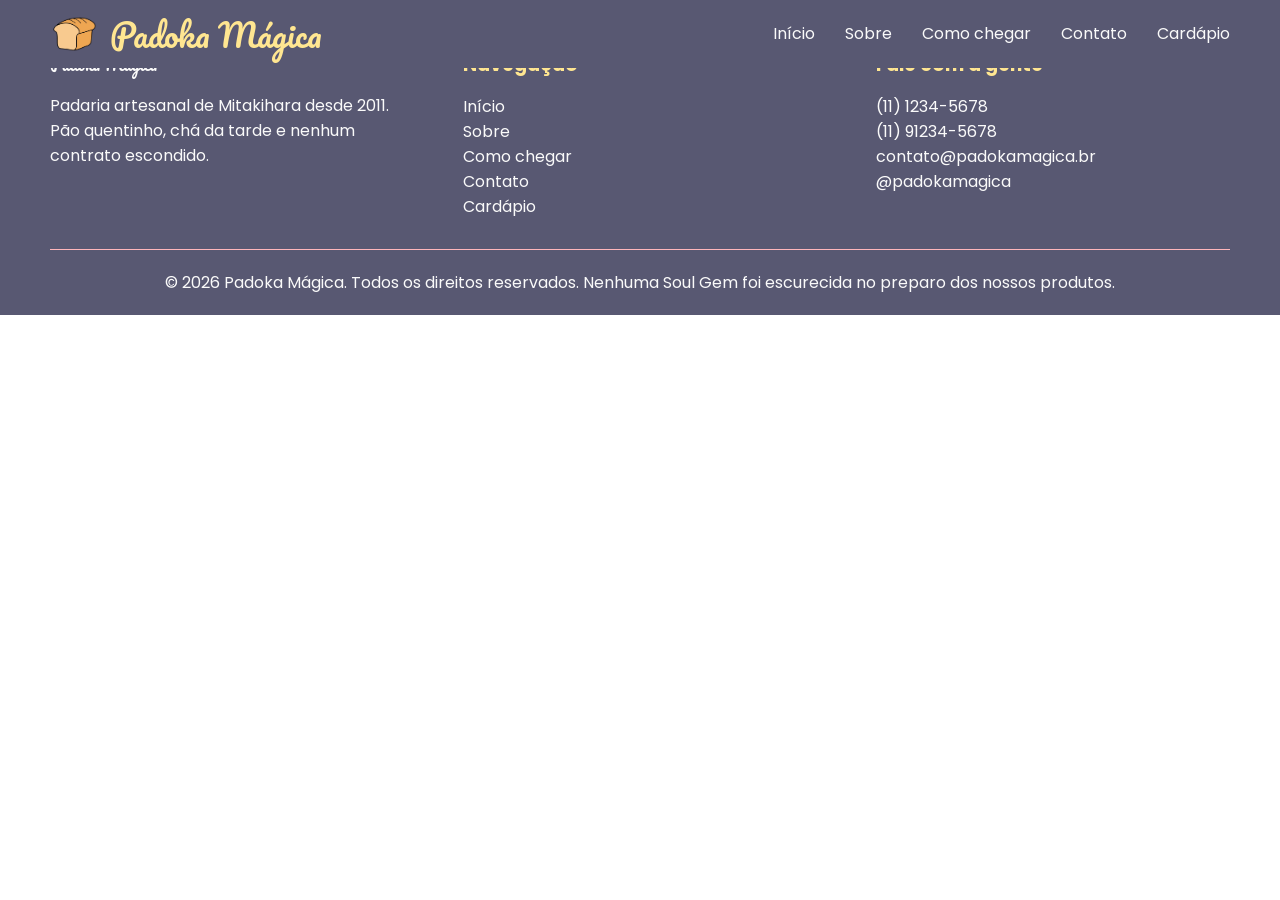
==== cardapio.html @ c503909c "padoka magica e as musicas" ====
<!DOCTYPE html>
<html lang="pt-BR">

<head>
    <meta charset="UTF-8">
    <meta name="viewport" content="width=device-width, initial-scale=1.0">
    <title>Cardápio</title>
    <link rel="stylesheet" href="./css/cardapio.css" />
    <link rel="shortcut icon" href="assets/img/LogoImage.png" type="image/png" />
</head>

<body>

    <header id="header" class="header">
        <a href="./index.html#hero" class="logoContainer">
            <img src="./assets/img/LogoImage (1).png" alt="Logo da Padoka Mágica" class="" />
            <h1>Padoka Mágica</h1>
        </a>
        <nav class="navigation">
            <a href="./index.html#hero">Início</a>
            <a href="./index.html#historia">Sobre</a>
            <a href="./index.html#comoChegar">Como chegar</a>
            <a href="./index.html#contato">Contato</a>
            <a href="./cardapio.html">Cardápio</a>
        </nav>
    </header>

    <main>

    </main>

    <footer id="footer" class="footer">
        <div class="footerContainer">
            <div class="footerColuna">
                <p class="footerLogo">Padoka Mágica</p>
                <p>
                    Padaria artesanal de Mitakihara desde 2011. Pão quentinho, chá da
                    tarde e nenhum contrato escondido.
                </p>
            </div>
            <div class="footerColuna">
                <h3>Navegação</h3>
                <a href="./index.html#hero">Início</a>
                <a href="./index.html#historia">Sobre</a>
                <a href="./index.html#comoChegar">Como chegar</a>
                <a href="./index.html#contato">Contato</a>
                <a href="./cardapio.html">Cardápio</a>
            </div>
            <div class="footerColuna">
                <h3>Fale com a gente</h3>
                <p>(11) 1234-5678</p>
                <p>(11) 91234-5678</p>
                <p>contato@padokamagica.br</p>
                <p>@padokamagica</p>
            </div>
        </div>
        <div class="copyright">
            <p>
                &copy; 2026 Padoka Mágica. Todos os direitos reservados. Nenhuma Soul
                Gem foi escurecida no preparo dos nossos produtos.
            </p>
        </div>
    </footer>

</body>

</html>
---- css/cardapio.css ----
@import url(./layout.css);
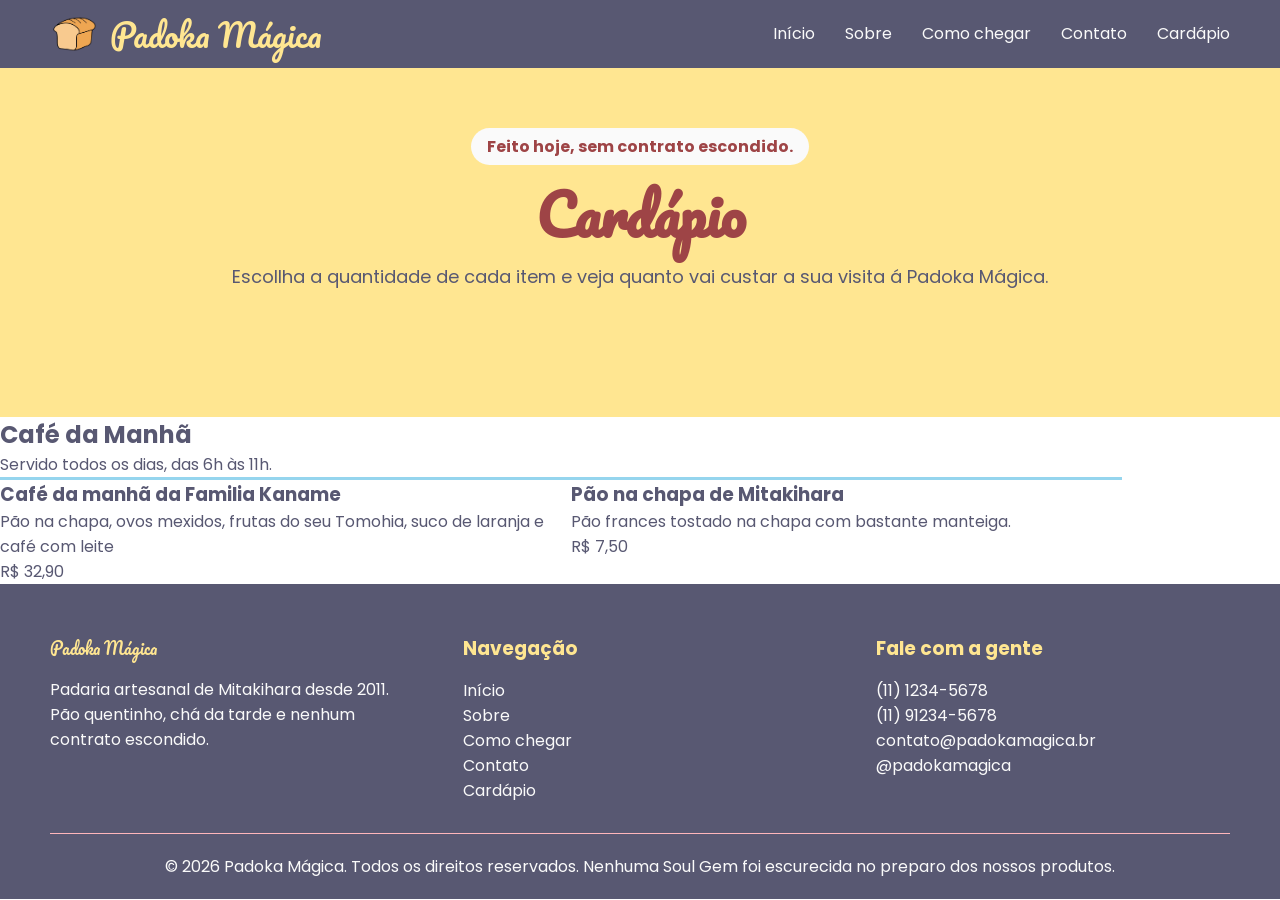
==== commit 83a0c12b: "começamos a fazer os itens no catalogo" ====
--- a/cardapio.html
+++ b/cardapio.html
@@ -25,7 +25,37 @@
         </nav>
     </header>
 
-    <main>
+    <main id="content" class="content">
+        <section id="cardapiotopo" class="cardapiotopo">
+            <p class="cardapiotag">Feito hoje, sem contrato escondido.</p>
+            <h1 class="cardapiotitulo">Cardápio</h1>
+            <p class="cardapiosubtitulo">Escollha a quantidade de cada item e veja quanto vai custar a sua visita á
+                Padoka Mágica.</p>
+
+        </section>
+        <form id="formCardapio" class="cardapioConteudo" action="#">
+            <div class="listaCategorias">
+                <section id="cafeDaManha" class="categoria">
+                    <div class="categoriaCabeçalho">
+                        <h2>Café da Manhã</h2>
+                        <p> Servido todos os dias, das 6h às 11h.</p>
+                    </div>
+                    <div class="listaItens">
+                        <div class="item">
+                            <h3>Café da manhã da Familia Kaname</h3>
+                            <p>Pão na chapa, ovos mexidos, frutas do seu Tomohia, suco de laranja e café com leite</p>
+                            <p class="itemPreco">R$ 32,90</p>
+                        </div>
+
+                        <div class="item">
+                            <h3>Pão na chapa de Mitakihara</h3>
+                            <p>Pão frances tostado na chapa com bastante manteiga.</p>
+                            <p class="itemPreco">R$ 7,50</p>
+                        </div>
+                    </div>
+                </section>
+            </div>
+        </form>
 
     </main>
 
--- a/css/cardapio.css
+++ b/css/cardapio.css
@@ -1,3 +1,53 @@
 @import url(./layout.css);
 
+.cardapiotopo {
+    background-color: var(--cor-amarela);
+    text-align: center;
+    padding: calc(var(--altura-header) + 60px);
+}
 
+.cardapiotag {
+    background-color: var(--cor-branca);
+    color: var(--cor-vermelho);
+    font-weight: bold;
+
+    width: fit-content;
+    margin: auto;
+    padding: 6px 16px;
+    border-radius: 20px;
+}
+
+.cardapiotitulo {
+    color: var(--cor-vermelho);
+
+    font-family: 'Fonte Titulo';
+    font-size: 56px;
+}
+
+.cardapiosubtitulo {
+    font-size: large;
+    margin: auto;
+}
+
+.cardapioConteudo {
+    display: flex;
+    align-items: flex-start;
+}
+
+.listaCategorias {
+    display: flex;
+    flex-direction: column;
+}
+
+.categoriaCabeçalho {
+    border-bottom: 3px solid var(--cor-azul);
+}
+
+.listaItens {
+    display: flex;
+    gap: 20px;
+}
+
+.item {
+    width: 50%;
+}
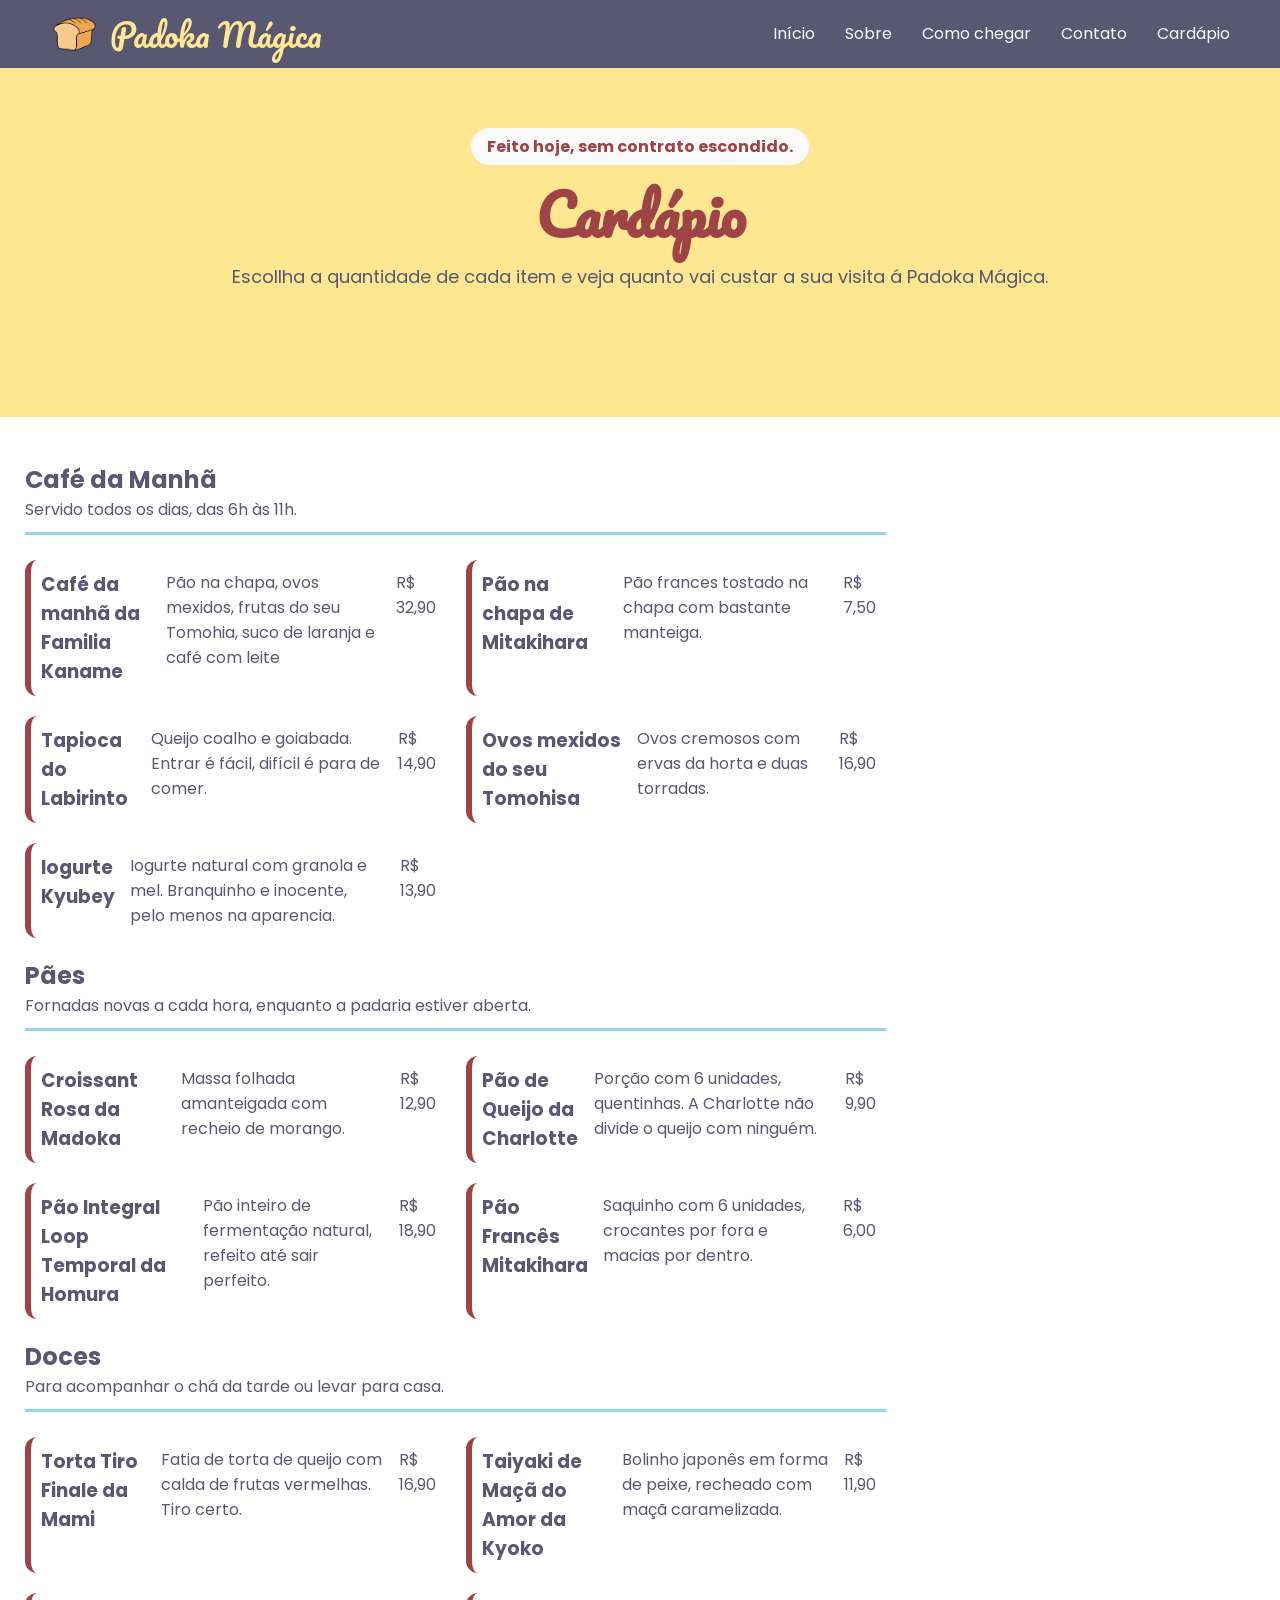
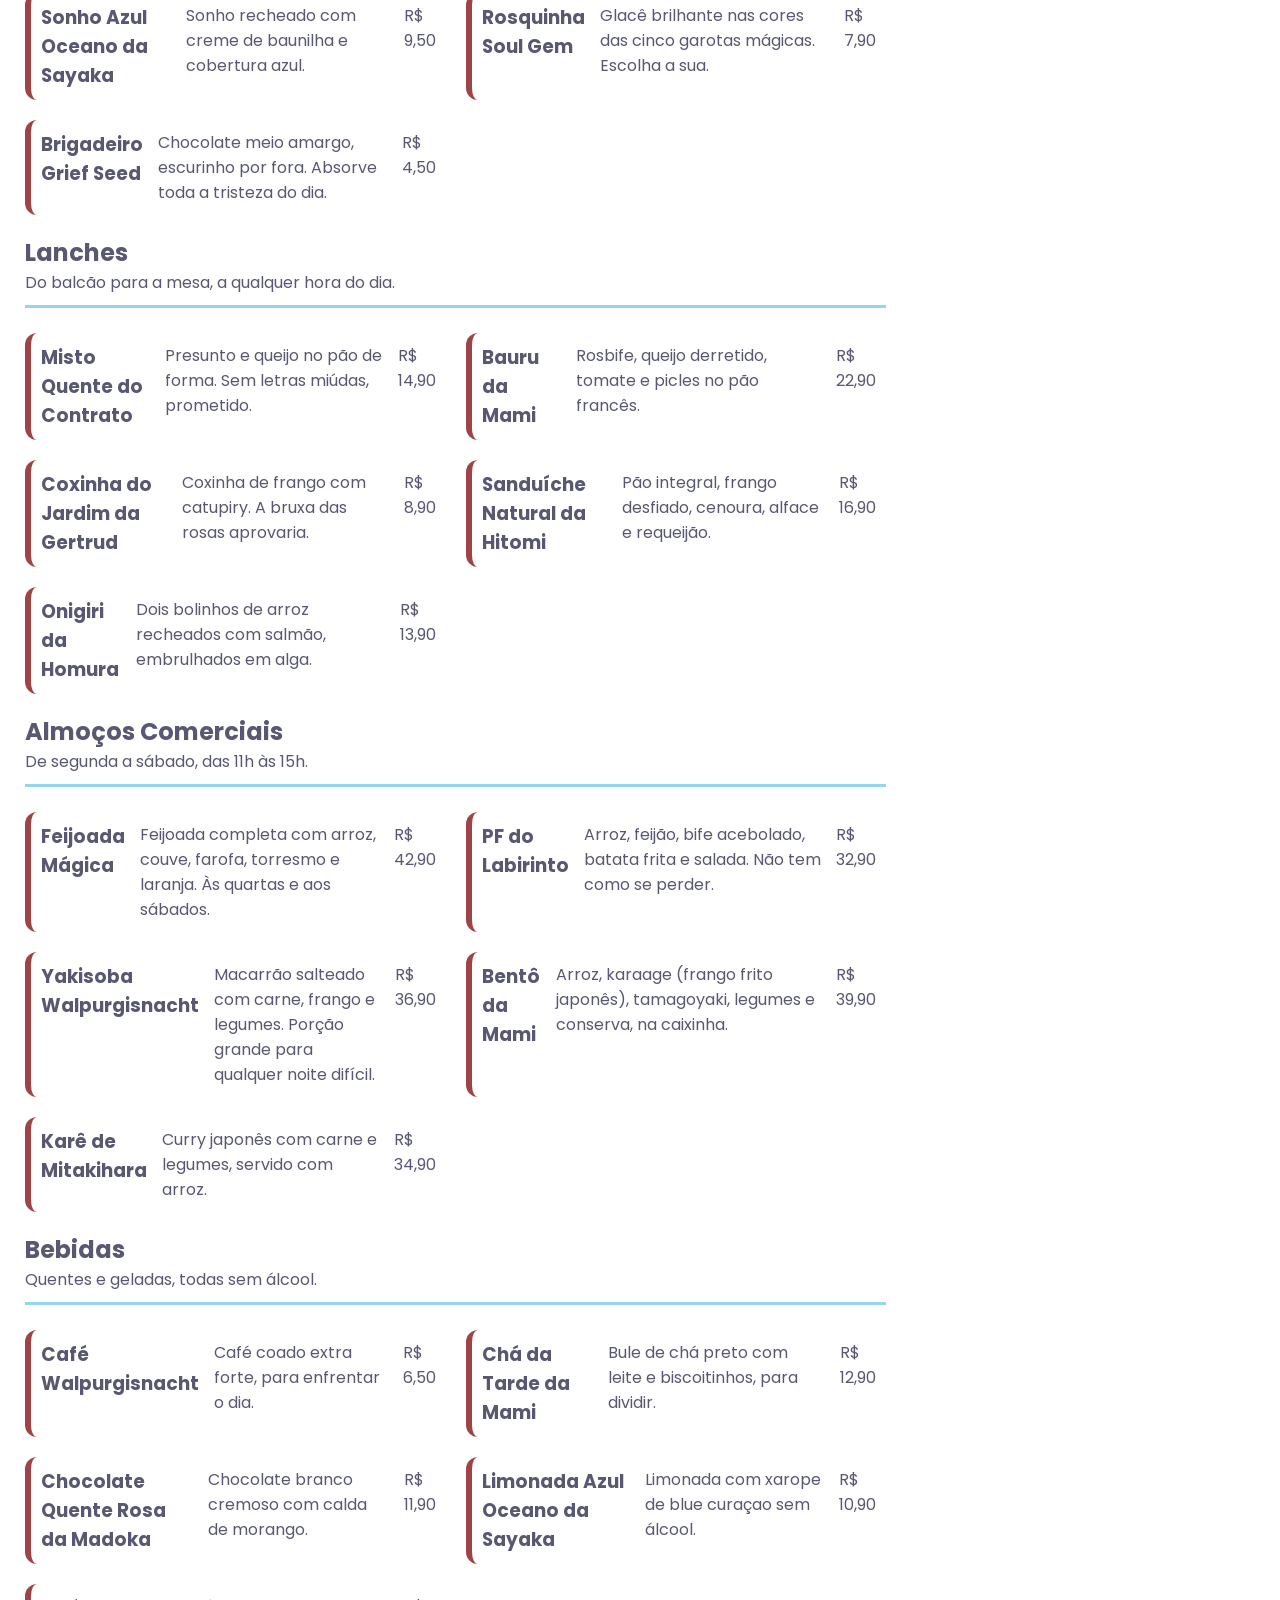
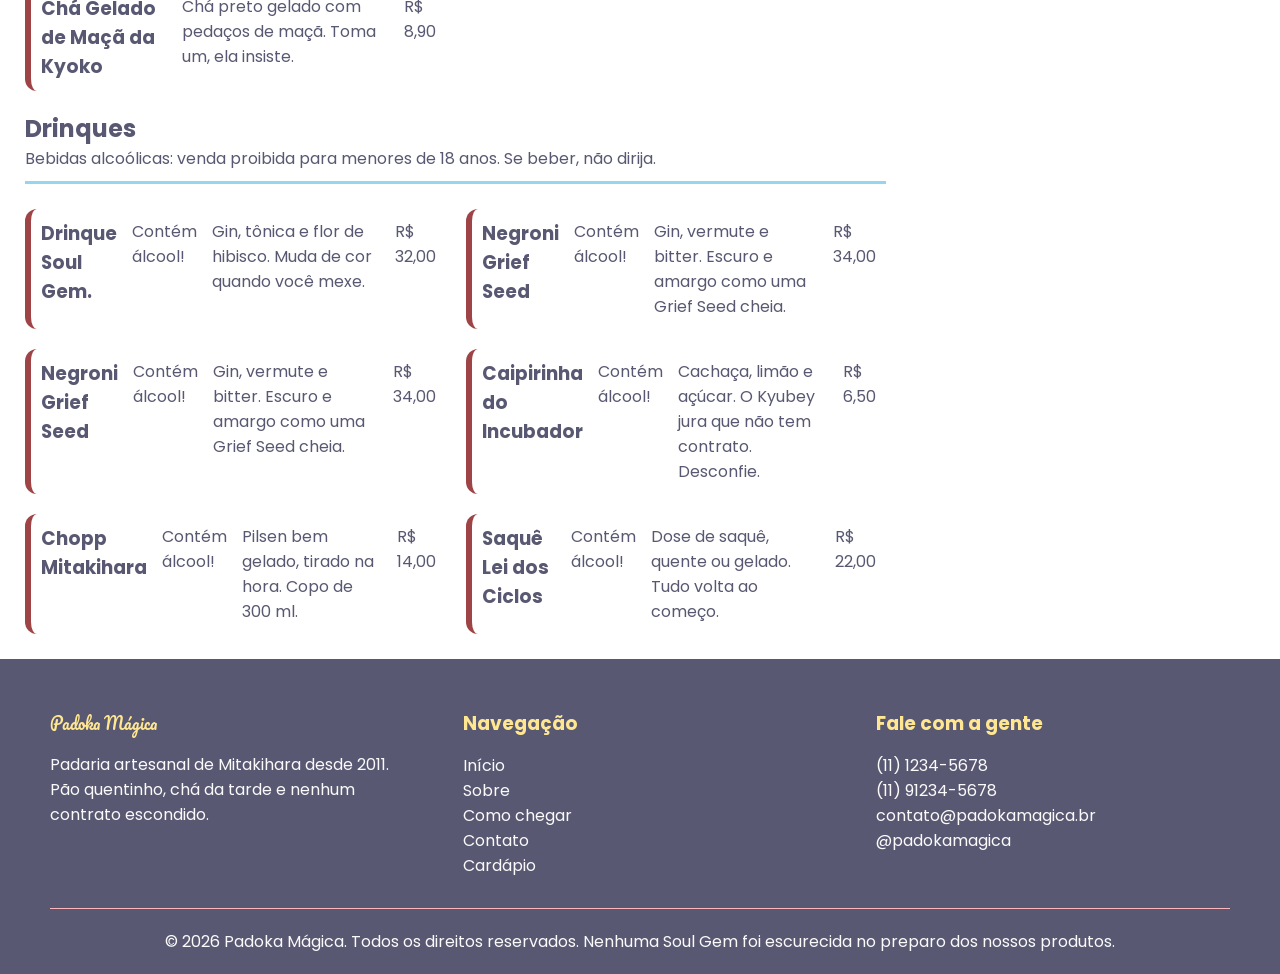
==== commit fe833c82: "catalogo denovo kkk" ====
--- a/cardapio.html
+++ b/cardapio.html
@@ -35,6 +35,8 @@
         </section>
         <form id="formCardapio" class="cardapioConteudo" action="#">
             <div class="listaCategorias">
+
+                <!--** CAFÉ DA MANHA AQUI **-->
                 <section id="cafeDaManha" class="categoria">
                     <div class="categoriaCabeçalho">
                         <h2>Café da Manhã</h2>
@@ -42,18 +44,284 @@
                     </div>
                     <div class="listaItens">
                         <div class="item">
-                            <h3>Café da manhã da Familia Kaname</h3>
-                            <p>Pão na chapa, ovos mexidos, frutas do seu Tomohia, suco de laranja e café com leite</p>
+                            <h3 class="itemNome">Café da manhã da Familia Kaname</h3>
+                            <p class="itemDescricao">Pão na chapa, ovos mexidos, frutas do seu Tomohia, suco de laranja e café com leite</p>
                             <p class="itemPreco">R$ 32,90</p>
                         </div>
 
                         <div class="item">
-                            <h3>Pão na chapa de Mitakihara</h3>
-                            <p>Pão frances tostado na chapa com bastante manteiga.</p>
+                            <h3 class="itemNome">Pão na chapa de Mitakihara</h3>
+                            <p class="itemDescricao">Pão frances tostado na chapa com bastante manteiga.</p>
                             <p class="itemPreco">R$ 7,50</p>
                         </div>
-                    </div>
-                </section>
+
+                        <div class="item">
+                            <h3 class="itemNome">Tapioca do Labirinto</h3>
+                            <p class="itemDescricao">Queijo coalho e goiabada. Entrar é fácil, difícil é para de comer.</p>
+                            <p class="itemPreco">R$ 14,90</p>
+                        </div>
+
+                        <div class="item">
+                            <h3 class="itemNome">Ovos mexidos do seu Tomohisa</h3>
+                            <p class="itemDescricao">Ovos cremosos com ervas da horta e duas torradas.</p>
+                            <p class="itemPreco">R$ 16,90</p>
+                        </div>
+
+                        <div class="item">
+                            <h3 class="itemNome">Iogurte Kyubey</h3>
+                            <p class="itemDescricao">Iogurte natural com granola e mel. Branquinho e inocente, pelo menos na aparencia.</p>
+                            <p class="itemPreco">R$ 13,90</p>
+                        </div>
+                    </div>
+                </section>
+
+                <!--** PÃES AQUI **-->
+
+                <section id="paes" class="categoria">
+                    <div class="categoriaCabeçalho">
+                        <h2>Pães</h2>
+                        <p>Fornadas novas a cada hora, enquanto a padaria estiver aberta.</p>
+                    </div>
+                    <div class="listaItens">
+                        <div class="item">
+                            <h3 class="itemNome">Croissant Rosa da Madoka</h3>
+                            <p class="itemDescricao">Massa folhada amanteigada com recheio de morango.</p>
+                            <p class="itemPreco">R$ 12,90</p>
+                        </div>
+
+                        <div class="item">
+                            <h3 class="itemNome">Pão de Queijo da Charlotte</h3>
+                            <p class="itemDescricao">Porção com 6 unidades, quentinhas. A Charlotte não divide o queijo com ninguém.</p>
+                            <p class="itemPreco">R$ 9,90</p>
+                        </div>
+
+                        <div class="item">
+                            <h3 class="itemNome">Pão Integral Loop Temporal da Homura</h3>
+                            <p class="itemDescricao">Pão inteiro de fermentação natural, refeito até sair perfeito.</p>
+                            <p class="itemPreco">R$ 18,90</p>
+                        </div>
+
+                        <div class="item">
+                            <h3 class="itemNome">Pão Francês Mitakihara</h3>
+                            <p class="itemDescricao">Saquinho com 6 unidades, crocantes por fora e macias por dentro.</p>
+                            <p class="itemPreco">R$ 6,00</p>
+                        </div>
+                    </div>
+                </section>
+
+                <!--** DOCES AQUI **-->
+
+                <section id="doces" class="categoria">
+                    <div class="categoriaCabeçalho">
+                        <h2>Doces</h2>
+                        <p>Para acompanhar o chá da tarde ou levar para casa.</p>
+                    </div>
+                    <div class="listaItens">
+                        <div class="item">
+                            <h3 class="itemNome">Torta Tiro Finale da Mami</h3>
+                            <p class="itemDescricao">Fatia de torta de queijo com calda de frutas vermelhas. Tiro certo.</p>
+                            <p class="itemPreco">R$ 16,90</p>
+                        </div>
+
+                        <div class="item">
+                            <h3 class="itemNome">Taiyaki de Maçã do Amor da Kyoko</h3>
+                            <p class="itemDescricao">Bolinho japonês em forma de peixe, recheado com maçã caramelizada.</p>
+                            <p class="itemPreco">R$ 11,90</p>
+                        </div>
+
+                        <div class="item">
+                            <h3 class="itemNome">Sonho Azul Oceano da Sayaka</h3>
+                            <p class="itemDescricao">Sonho recheado com creme de baunilha e cobertura azul.</p>
+                            <p class="itemPreco">R$ 9,50</p>
+                        </div>
+
+                        <div class="item">
+                            <h3 class="itemNome">Rosquinha Soul Gem</h3>
+                            <p class="itemDescricao">Glacê brilhante nas cores das cinco garotas mágicas. Escolha a sua.</p>
+                            <p class="itemPreco">R$ 7,90</p>
+                        </div>
+
+                        <div class="item">
+                            <h3 class="itemNome">Brigadeiro Grief Seed</h3>
+                            <p class="itemDescricao">Chocolate meio amargo, escurinho por fora. Absorve toda a tristeza do dia.</p>
+                            <p class="itemPreco">R$ 4,50</p>
+                        </div>
+                    </div>
+                </section>
+
+                <!--** LANCHES AQUI **-->
+
+                <section id="lanches" class="categoria">
+                    <div class="categoriaCabeçalho">
+                        <h2>Lanches</h2>
+                        <p>Do balcão para a mesa, a qualquer hora do dia.</p>
+                    </div>
+                    <div class="listaItens">
+                        <div class="item">
+                            <h3 class="itemNome">Misto Quente do Contrato</h3>
+                            <p class="itemDescricao">Presunto e queijo no pão de forma. Sem letras miúdas, prometido.</p>
+                            <p class="itemPreco">R$ 14,90</p>
+                        </div>
+
+                        <div class="item">
+                            <h3 class="itemNome">Bauru da Mami</h3>
+                            <p class="itemDescricao">Rosbife, queijo derretido, tomate e picles no pão francês.</p>
+                            <p class="itemPreco">R$ 22,90</p>
+                        </div>
+
+                        <div class="item">
+                            <h3 class="itemNome">Coxinha do Jardim da Gertrud</h3>
+                            <p class="itemDescricao">Coxinha de frango com catupiry. A bruxa das rosas aprovaria.</p>
+                            <p class="itemPreco">R$ 8,90</p>
+                        </div>
+
+                        <div class="item">
+                            <h3 class="itemNome">Sanduíche Natural da Hitomi</h3>
+                            <p class="itemDescricao">Pão integral, frango desfiado, cenoura, alface e requeijão.</p>
+                            <p class="itemPreco">R$ 16,90</p>
+                        </div>
+
+                        <div class="item">
+                            <h3 class="itemNome">Onigiri da Homura</h3>
+                            <p class="itemDescricao">Dois bolinhos de arroz recheados com salmão, embrulhados em alga.</p>
+                            <p class="itemPreco">R$ 13,90</p>
+                        </div>
+                    </div>
+                </section>
+
+                <!--** ALMOÇOS COMERCIAIS AQUI **-->
+
+                <section id="almocosComerciais" class="categoria">
+                    <div class="categoriaCabeçalho">
+                        <h2>Almoços Comerciais</h2>
+                        <p>De segunda a sábado, das 11h às 15h.</p>
+                    </div>
+                    <div class="listaItens">
+                        <div class="item">
+                            <h3 class="itemNome">Feijoada Mágica</h3>
+                            <p class="itemDescricao">Feijoada completa com arroz, couve, farofa, torresmo e laranja. Às quartas e aos sábados.</p>
+                            <p class="itemPreco">R$ 42,90</p>
+                        </div>
+
+                        <div class="item">
+                            <h3 class="itemNome">PF do Labirinto</h3>
+                            <p class="itemDescricao">Arroz, feijão, bife acebolado, batata frita e salada. Não tem como se perder.</p>
+                            <p class="itemPreco">R$ 32,90</p>
+                        </div>
+
+                        <div class="item">
+                            <h3 class="itemNome">Yakisoba Walpurgisnacht</h3>
+                            <p class="itemDescricao">Macarrão salteado com carne, frango e legumes. Porção grande para qualquer noite difícil.</p>
+                            <p class="itemPreco">R$ 36,90</p>
+                        </div>
+
+                        <div class="item">
+                            <h3 class="itemNome">Bentô da Mami</h3>
+                            <p class="itemDescricao">Arroz, karaage (frango frito japonês), tamagoyaki, legumes e conserva, na caixinha.</p>
+                            <p class="itemPreco">R$ 39,90</p>
+                        </div>
+
+                        <div class="item">
+                            <h3 class="itemNome">Karê de Mitakihara</h3>
+                            <p class="itemDescricao">Curry japonês com carne e legumes, servido com arroz.</p>
+                            <p class="itemPreco">R$ 34,90</p>
+                        </div>
+                    </div>
+                </section>
+
+                <!--** BEBIDAS AQUI **-->
+
+                <section id="bebidas" class="categoria">
+                    <div class="categoriaCabeçalho">
+                        <h2>Bebidas</h2>
+                        <p>Quentes e geladas, todas sem álcool.</p>
+                    </div>
+                    <div class="listaItens">
+                        <div class="item">
+                            <h3 class="itemNome">Café Walpurgisnacht</h3>
+                            <p class="itemDescricao">Café coado extra forte, para enfrentar o dia.</p>
+                            <p class="itemPreco">R$ 6,50</p>
+                        </div>
+
+                        <div class="item">
+                            <h3 class="itemNome">Chá da Tarde da Mami</h3>
+                            <p class="itemDescricao">Bule de chá preto com leite e biscoitinhos, para dividir.</p>
+                            <p class="itemPreco">R$ 12,90</p>
+                        </div>
+
+                        <div class="item">
+                            <h3 class="itemNome">Chocolate Quente Rosa da Madoka</h3>
+                            <p class="itemDescricao">Chocolate branco cremoso com calda de morango.</p>
+                            <p class="itemPreco">R$ 11,90</p>
+                        </div>
+
+                        <div class="item">
+                            <h3 class="itemNome">Limonada Azul Oceano da Sayaka</h3>
+                            <p class="itemDescricao">Limonada com xarope de blue curaçao sem álcool.</p>
+                            <p class="itemPreco">R$ 10,90</p>
+                        </div>
+
+                        <div class="item">
+                            <h3 class="itemNome">Chá Gelado de Maçã da Kyoko</h3>
+                            <p class="itemDescricao">Chá preto gelado com pedaços de maçã. Toma um, ela insiste.</p>
+                            <p class="itemPreco">R$ 8,90</p>
+                        </div>
+                    </div>
+                </section>
+
+                 <!--** DRINQUES AQUI **-->
+
+                <section id="drinques" class="categoria">
+                    <div class="categoriaCabeçalho">
+                        <h2>Drinques</h2>
+                        <p>Bebidas alcoólicas: venda proibida para menores de 18 anos. Se beber, não dirija.</p>
+                    </div>
+                    <div class="listaItens">
+                        <div class="item">
+                            <h3 class="itemNome">Drinque Soul Gem.</h3>
+                            <p>Contém álcool!</p>
+                            <p class="itemDescricao">Gin, tônica e flor de hibisco. Muda de cor quando você mexe.</p>
+                            <p class="itemPreco">R$ 32,00</p>
+                        </div>
+
+                        <div class="item">
+                            <h3 class="itemNome">Negroni Grief Seed</h3>
+                            <p>Contém álcool!</p>
+                            <p class="itemDescricao">Gin, vermute e bitter. Escuro e amargo como uma Grief Seed cheia.</p>
+                            <p class="itemPreco">R$ 34,00</p>
+                        </div>
+
+                        <div class="item">
+                            <h3 class="itemNome">Negroni Grief Seed</h3>
+                            <p>Contém álcool!</p>
+                            <p class="itemDescricao">Gin, vermute e bitter. Escuro e amargo como uma Grief Seed cheia.</p>
+                            <p class="itemPreco">R$ 34,00</p>
+                        </div>
+
+                        <div class="item">
+                            <h3 class="itemNome">Caipirinha do Incubador</h3>
+                            <p>Contém álcool!</p>
+                            <p class="itemDescricao">Cachaça, limão e açúcar. O Kyubey jura que não tem contrato. Desconfie.</p>
+                            <p class="itemPreco">R$ 6,50</p>
+                        </div>
+
+                        <div class="item">
+                            <h3 class="itemNome">Chopp Mitakihara</h3>
+                            <p>Contém álcool!</p>
+                            <p class="itemDescricao">Pilsen bem gelado, tirado na hora. Copo de 300 ml.</p>
+                            <p class="itemPreco">R$ 14,00</p>
+                        </div>
+
+                        <div class="item">
+                            <h3 class="itemNome">Saquê Lei dos Ciclos</h3>
+                            <p>Contém álcool!</p>
+                            <p class="itemDescricao">Dose de saquê, quente ou gelado. Tudo volta ao começo.</p>
+                            <p class="itemPreco">R$ 22,00</p>
+                        </div>
+
+                    </div>
+                </section>
+
             </div>
         </form>
 
@@ -69,7 +337,7 @@
                 </p>
             </div>
             <div class="footerColuna">
-                <h3>Navegação</h3>
+                <h3 class="itemNome">Navegação</h3>
                 <a href="./index.html#hero">Início</a>
                 <a href="./index.html#historia">Sobre</a>
                 <a href="./index.html#comoChegar">Como chegar</a>
@@ -77,7 +345,7 @@
                 <a href="./cardapio.html">Cardápio</a>
             </div>
             <div class="footerColuna">
-                <h3>Fale com a gente</h3>
+                <h3 class="itemNome">Fale com a gente</h3>
                 <p>(11) 1234-5678</p>
                 <p>(11) 91234-5678</p>
                 <p>contato@padokamagica.br</p>
--- a/css/cardapio.css
+++ b/css/cardapio.css
@@ -32,22 +32,40 @@
 .cardapioConteudo {
     display: flex;
     align-items: flex-start;
+    padding: 25px;
 }
 
 .listaCategorias {
+    width: 70%;
     display: flex;
     flex-direction: column;
 }
 
 .categoriaCabeçalho {
     border-bottom: 3px solid var(--cor-azul);
+    margin-bottom: 25px;
+    padding-bottom: 10px;
+}
+
+.categoria{
+    margin-top: 20px;
 }
 
 .listaItens {
+    flex-wrap: wrap;
     display: flex;
     gap: 20px;
 }
 
 .item {
-    width: 50%;
+    width: calc(50% - 10px); 
+    padding: 10px; 
+
+    display: flex;
+    justify-content: space-between;
+    align-items: flex-start;
+    gap: 15px;
+
+    border-left: 6px solid var(--cor-vermelho);
+    border-radius: 12px;
 }
